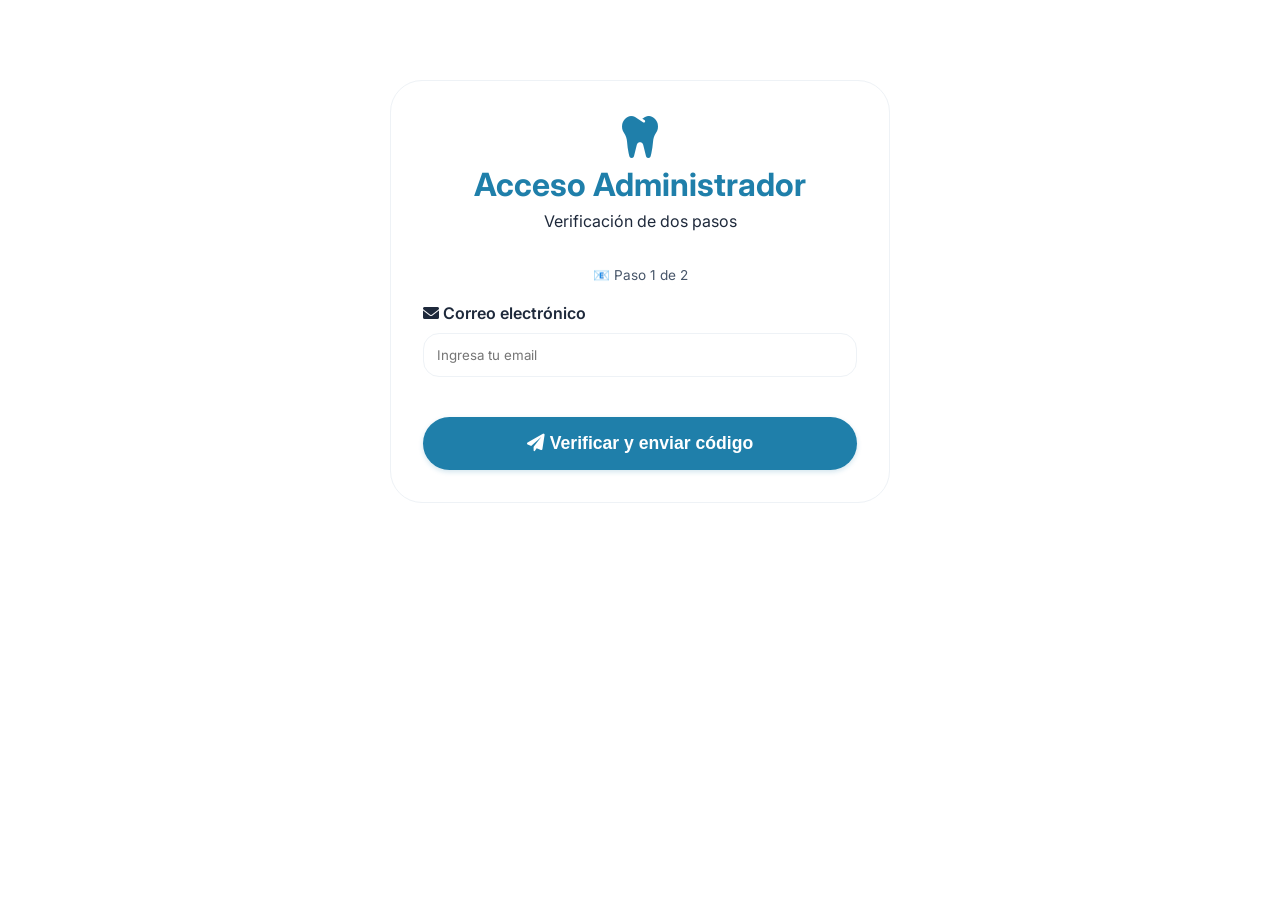
==== admin.html @ 34b49a48 "new changes!" ====
<!DOCTYPE html>
<html lang="es">
<head>
    <meta charset="UTF-8">
    <meta name="viewport" content="width=device-width, initial-scale=1.0">
    <title>Panel Administrador - DentalCare</title>
    <link href="https://fonts.googleapis.com/css2?family=Inter:wght@400;500;600;700&display=swap" rel="stylesheet">
    <link rel="stylesheet" href="https://cdnjs.cloudflare.com/ajax/libs/font-awesome/6.0.0-beta3/css/all.min.css">
    <link rel="stylesheet" href="styles.css">
    <style>
        .admin-container {
            max-width: 500px;
            margin: 80px auto;
            padding: 2rem;
            background: var(--bg-card-light);
            border-radius: 2rem;
            border: 1px solid var(--border-light);
        }
        .admin-header {
            text-align: center;
            margin-bottom: 2rem;
        }
        .admin-header h1 {
            color: var(--primary);
        }
        .form-group {
            margin-bottom: 1.5rem;
        }
        label {
            display: block;
            font-weight: 600;
            margin-bottom: 0.5rem;
            color: var(--text-light);
        }
        input {
            width: 100%;
            padding: 0.8rem;
            border: 1px solid var(--border-light);
            border-radius: 1rem;
            background: var(--bg-light);
            color: var(--text-light);
        }
        .btn-submit {
            width: 100%;
            padding: 1rem;
            font-size: 1.1rem;
        }
        .alert {
            padding: 1rem;
            border-radius: 1rem;
            margin-bottom: 1rem;
            text-align: center;
        }
        .alert-success {
            background: #d4edda;
            color: #155724;
        }
        .alert-error {
            background: #f8d7da;
            color: #721c24;
        }
        .alert-info {
            background: #d1ecf1;
            color: #0c5460;
        }
        .step {
            text-align: center;
            margin-bottom: 1rem;
            font-size: 0.85rem;
            color: var(--text-muted-light);
        }
        .resend-code {
            text-align: center;
            margin-top: 1rem;
        }
        .resend-code a {
            color: var(--primary);
            cursor: pointer;
            text-decoration: none;
            font-size: 0.85rem;
        }
        .admin-panel {
            max-width: 800px;
            margin: 50px auto;
            padding: 2rem;
            background: var(--bg-card-light);
            border-radius: 2rem;
            border: 1px solid var(--border-light);
        }
        .post-list {
            margin-top: 2rem;
            border-top: 1px solid var(--border-light);
            padding-top: 1rem;
        }
        .post-item {
            background: var(--bg-light);
            padding: 1rem;
            border-radius: 1rem;
            margin-bottom: 1rem;
            display: flex;
            justify-content: space-between;
            align-items: center;
        }
        .delete-btn {
            background: #e74c3c;
            color: white;
            border: none;
            padding: 0.4rem 1rem;
            border-radius: 2rem;
            cursor: pointer;
        }
        textarea {
            width: 100%;
            padding: 0.8rem;
            border: 1px solid var(--border-light);
            border-radius: 1rem;
            background: var(--bg-light);
            color: var(--text-light);
            font-family: inherit;
        }
        .preview-img {
            margin-top: 0.5rem;
            max-width: 200px;
            border-radius: 1rem;
            display: none;
        }
        .hidden {
            display: none;
        }
    </style>
</head>
<body>

<!-- PANTALLA DE VERIFICACIÓN POR CÓDIGO -->
<div id="verificationScreen" class="admin-container">
    <div class="admin-header">
        <i class="fas fa-tooth" style="font-size: 3rem; color: var(--primary);"></i>
        <h1>Acceso Administrador</h1>
        <p>Verificación de dos pasos</p>
    </div>
    
    <div id="verificationStatus"></div>
    
    <!-- PASO 1: Ingresar email -->
    <div id="step1">
        <div class="step">📧 Paso 1 de 2</div>
        <div class="form-group">
            <label><i class="fas fa-envelope"></i> Correo electrónico</label>
            <input type="email" id="adminEmail" placeholder="Ingresa tu email" autocomplete="off">
        </div>
        <button id="sendCodeBtn" class="btn btn-primary btn-submit">
            <i class="fas fa-paper-plane"></i> Verificar y enviar código
        </button>
    </div>
    
    <!-- PASO 2: Ingresar código (oculto inicialmente) -->
    <div id="step2" style="display: none;">
        <div class="step">🔐 Paso 2 de 2</div>
        <div class="form-group">
            <label><i class="fas fa-key"></i> Código de verificación</label>
            <input type="text" id="verificationCode" placeholder="Ej: 123456" maxlength="6" autocomplete="off">
        </div>
        <button id="verifyCodeBtn" class="btn btn-primary btn-submit">
            <i class="fas fa-check-circle"></i> Verificar y acceder
        </button>
        <div class="resend-code">
            <a id="resendCodeLink">📧 Reenviar código</a>
        </div>
    </div>
</div>

<!-- PANEL DE ADMINISTRACIÓN (oculto hasta verificar código) -->
<div id="adminPanel" class="admin-panel" style="display: none;">
    <div class="admin-header">
        <i class="fas fa-tooth" style="font-size: 2.5rem; color: var(--primary);"></i>
        <h1>Panel de Administración</h1>
        <p>Gestiona las publicaciones de la comunidad</p>
        <button id="logoutAdminBtn" class="btn btn-outline" style="margin-top: 0.5rem;">
            <i class="fas fa-sign-out-alt"></i> Cerrar sesión
        </button>
    </div>
    
    <div id="adminPanelStatus"></div>
    
    <form id="createPostForm">
        <div class="form-group">
            <label><i class="fas fa-heading"></i> Título de la publicación</label>
            <input type="text" id="postTitulo" required placeholder="Ej: 5 consejos para una sonrisa saludable">
        </div>

        <div class="form-group">
            <label><i class="fas fa-align-left"></i> Descripción / Contenido</label>
            <textarea id="postDescripcion" rows="4" required placeholder="Escribe el contenido de la publicación..."></textarea>
        </div>

        <div class="form-group">
            <label><i class="fas fa-image"></i> URL de la imagen (opcional)</label>
            <input type="url" id="postImagen" placeholder="https://ejemplo.com/imagen.jpg">
            <img id="imagePreview" class="preview-img" src="#" alt="Vista previa">
        </div>

        <button type="submit" class="btn btn-primary btn-submit">
            <i class="fas fa-paper-plane"></i> Publicar
        </button>
    </form>

    <div class="post-list">
        <h3>📝 Publicaciones existentes</h3>
        <div id="postsList"></div>
    </div>
</div>

<script src="https://www.gstatic.com/firebasejs/9.22.0/firebase-app-compat.js"></script>
<script src="https://www.gstatic.com/firebasejs/9.22.0/firebase-firestore-compat.js"></script>
<script src="https://www.gstatic.com/firebasejs/9.22.0/firebase-auth-compat.js"></script>
<script type="text/javascript" src="https://cdn.jsdelivr.net/npm/@emailjs/browser@4/dist/email.min.js"></script>
<script src="firebase-config.js"></script>

<script>
    // Inicializar EmailJS (cambia por TU PUBLIC KEY)
    (function() {
        emailjs.init({
            publicKey: "S_lKrkyrMZPblJxkm",  // ← REEMPLAZA CON TU PUBLIC KEY
        });
    })();

    let codigoGenerado = null;
    let codigoTimestamp = null;
    let emailActual = null;
    const CODIGO_EXPIRACION_MS = 5 * 60 * 1000; // 5 minutos
    
    // Elementos DOM
    const verificationScreen = document.getElementById('verificationScreen');
    const adminPanel = document.getElementById('adminPanel');
    const step1Div = document.getElementById('step1');
    const step2Div = document.getElementById('step2');
    const sendCodeBtn = document.getElementById('sendCodeBtn');
    const verifyCodeBtn = document.getElementById('verifyCodeBtn');
    const resendCodeLink = document.getElementById('resendCodeLink');
    const adminEmailInput = document.getElementById('adminEmail');
    const verificationCodeInput = document.getElementById('verificationCode');
    const verificationStatus = document.getElementById('verificationStatus');
    const adminPanelStatus = document.getElementById('adminPanelStatus');
    
    function mostrarAlerta(elemento, mensaje, tipo) {
        elemento.innerHTML = `<div class="alert alert-${tipo}">${mensaje}</div>`;
        setTimeout(() => {
            if (elemento.innerHTML.includes(mensaje)) elemento.innerHTML = '';
        }, 5000);
    }
    
    function generarCodigo() {
        return Math.floor(100000 + Math.random() * 900000).toString();
    }
    
    async function enviarCodigoPorEmail(email, codigo) {
        const templateParams = {
            to_email: email,
            codigo: codigo,
            expiracion: "5 minutos"
        };
        
        try {
            await emailjs.send(
                'service_s8261oe',      // ← REEMPLAZA CON TU SERVICE ID
                'template_7xgn3qa', // ← REEMPLAZA CON TU TEMPLATE ID DEL CÓDIGO
                templateParams
            );
            return true;
        } catch (error) {
            console.error('Error EmailJS:', error);
            return false;
        }
    }
    
    // === FUNCIÓN: VERIFICAR SI EL EMAIL ES ADMIN (petición fantasma) ===
    // Esta función intenta escribir un documento temporal en una colección "test"
    // Si las reglas de Firestore lo permiten (solo admin puede escribir), entonces es admin
    async function verificarSiEsAdmin(email) {
        try {
            // Intentar escribir un documento temporal en una colección "admin_test"
            // SOLO el admin con email autorizado puede escribir según las reglas de Firestore
            const testRef = db.collection('admin_test').doc('temp_' + Date.now());
            
            await testRef.set({
                email: email,
                timestamp: firebase.firestore.FieldValue.serverTimestamp(),
                test: true
            });
            
            // Si llegamos aquí, la escritura fue exitosa → ES ADMIN
            // Limpiar el documento de prueba
            await testRef.delete();
            return true;
            
        } catch (error) {
            // Si el error es "permission-denied", NO es admin
            if (error.code === 'permission-denied') {
                console.log('Email no autorizado:', email);
                return false;
            }
            // Otro error (red, etc.)
            console.error('Error en verificación:', error);
            return false;
        }
    }
    
    // === PASO 1: Verificar email (petición fantasma) y enviar código si es admin ===
    sendCodeBtn.addEventListener('click', async () => {
        const email = adminEmailInput.value.trim().toLowerCase();
        
        if (!email) {
            mostrarAlerta(verificationStatus, '❌ Ingresa tu correo electrónico', 'error');
            return;
        }
        
        const originalText = sendCodeBtn.innerHTML;
        sendCodeBtn.disabled = true;
        sendCodeBtn.innerHTML = '<i class="fas fa-spinner fa-pulse"></i> Verificando...';
        
        // 🔒 PETICIÓN FANTASMA: Verificar si el email tiene permisos de admin
        const esAdmin = await verificarSiEsAdmin(email);
        
        if (!esAdmin) {
            mostrarAlerta(verificationStatus, '❌ Este correo no tiene permisos de administrador', 'error');
            sendCodeBtn.disabled = false;
            sendCodeBtn.innerHTML = originalText;
            return;
        }
        
        // ✅ ES ADMIN - Generar y enviar código
        emailActual = email;
        codigoGenerado = generarCodigo();
        codigoTimestamp = Date.now();
        
        sendCodeBtn.innerHTML = '<i class="fas fa-spinner fa-pulse"></i> Enviando código...';
        
        const enviado = await enviarCodigoPorEmail(email, codigoGenerado);
        
        if (enviado) {
            mostrarAlerta(verificationStatus, `✅ Código enviado a ${email}. Revisa tu bandeja de entrada.`, 'success');
            step1Div.style.display = 'none';
            step2Div.style.display = 'block';
            verificationCodeInput.value = '';
            verificationCodeInput.focus();
        } else {
            mostrarAlerta(verificationStatus, '❌ Error al enviar el código. Intenta nuevamente.', 'error');
            codigoGenerado = null;
        }
        
        sendCodeBtn.disabled = false;
        sendCodeBtn.innerHTML = originalText;
    });
    
    // === REENVIAR CÓDIGO ===
    resendCodeLink.addEventListener('click', async () => {
        if (!emailActual) return;
        
        codigoGenerado = generarCodigo();
        codigoTimestamp = Date.now();
        
        mostrarAlerta(verificationStatus, '📧 Reenviando código...', 'info');
        
        const enviado = await enviarCodigoPorEmail(emailActual, codigoGenerado);
        
        if (enviado) {
            mostrarAlerta(verificationStatus, `✅ Nuevo código enviado a ${emailActual}`, 'success');
        } else {
            mostrarAlerta(verificationStatus, '❌ Error al reenviar el código', 'error');
        }
    });
    
    // === PASO 2: Verificar código ===
    verifyCodeBtn.addEventListener('click', async () => {
        const codigoIngresado = verificationCodeInput.value.trim();
        
        if (!codigoIngresado) {
            mostrarAlerta(verificationStatus, '❌ Ingresa el código de verificación', 'error');
            return;
        }
        
        if (!codigoTimestamp || (Date.now() - codigoTimestamp) > CODIGO_EXPIRACION_MS) {
            mostrarAlerta(verificationStatus, '⏰ El código ha expirado. Solicita uno nuevo.', 'error');
            step1Div.style.display = 'block';
            step2Div.style.display = 'none';
            codigoGenerado = null;
            return;
        }
        
        if (codigoIngresado !== codigoGenerado) {
            mostrarAlerta(verificationStatus, '❌ Código incorrecto. Intenta nuevamente.', 'error');
            return;
        }
        
        // ✅ CÓDIGO CORRECTO - ACCEDER AL PANEL
        mostrarAlerta(verificationStatus, '✅ Código verificado. Accediendo al panel...', 'success');
        
        verificationScreen.style.display = 'none';
        adminPanel.style.display = 'block';
        
        cargarPublicaciones();
    });
    
    // === CERRAR SESIÓN ===
    document.getElementById('logoutAdminBtn').addEventListener('click', () => {
        verificationScreen.style.display = 'block';
        adminPanel.style.display = 'none';
        step1Div.style.display = 'block';
        step2Div.style.display = 'none';
        adminEmailInput.value = '';
        verificationCodeInput.value = '';
        codigoGenerado = null;
        codigoTimestamp = null;
        emailActual = null;
        verificationStatus.innerHTML = '';
    });
    
    // === VISTA PREVIA DE IMAGEN ===
    const postImagen = document.getElementById('postImagen');
    const imagePreview = document.getElementById('imagePreview');
    
    if (postImagen) {
        postImagen.addEventListener('input', (e) => {
            if (e.target.value) {
                imagePreview.src = e.target.value;
                imagePreview.style.display = 'block';
            } else {
                imagePreview.style.display = 'none';
            }
        });
    }
    
    // === CREAR PUBLICACIÓN ===
    const createPostForm = document.getElementById('createPostForm');
    if (createPostForm) {
        createPostForm.addEventListener('submit', async (e) => {
            e.preventDefault();
            
            const titulo = document.getElementById('postTitulo').value.trim();
            const descripcion = document.getElementById('postDescripcion').value.trim();
            const imagen = document.getElementById('postImagen').value.trim();
            
            if (!titulo || !descripcion) {
                mostrarAlerta(adminPanelStatus, '❌ Título y descripción son obligatorios', 'error');
                return;
            }
            
            const submitBtn = document.querySelector('#createPostForm button');
            const originalText = submitBtn.innerHTML;
            submitBtn.disabled = true;
            submitBtn.innerHTML = '<i class="fas fa-spinner fa-pulse"></i> Publicando...';
            
            try {
                await db.collection('publicaciones').add({
                    titulo: titulo,
                    descripcion: descripcion,
                    imagen: imagen || null,
                    likes: 0,
                    comentariosCount: 0,
                    fechaCreacion: firebase.firestore.FieldValue.serverTimestamp()
                });
                
                mostrarAlerta(adminPanelStatus, '✅ ¡Publicación creada exitosamente!', 'success');
                document.getElementById('createPostForm').reset();
                imagePreview.style.display = 'none';
                cargarPublicaciones();
                
            } catch (error) {
                console.error(error);
                mostrarAlerta(adminPanelStatus, '❌ Error al publicar: ' + error.message, 'error');
            } finally {
                submitBtn.disabled = false;
                submitBtn.innerHTML = originalText;
            }
        });
    }
    
    // === CARGAR PUBLICACIONES ===
    async function cargarPublicaciones() {
        const container = document.getElementById('postsList');
        if (!container) return;
        
        container.innerHTML = '<div style="text-align:center;"><i class="fas fa-spinner fa-pulse"></i> Cargando...</div>';
        
        try {
            const snapshot = await db.collection('publicaciones')
                .orderBy('fechaCreacion', 'desc')
                .get();
            
            if (snapshot.empty) {
                container.innerHTML = '<div style="text-align:center; color: var(--text-muted-light);">📭 No hay publicaciones aún. Crea la primera arriba.</div>';
                return;
            }
            
            let html = '';
            snapshot.forEach(doc => {
                const data = doc.data();
                const fecha = data.fechaCreacion?.toDate?.()?.toLocaleDateString('es-ES') || 'Reciente';
                html += `
                    <div class="post-item">
                        <div>
                            <strong>📌 ${escapeHtml(data.titulo)}</strong><br>
                            <small><i class="far fa-calendar-alt"></i> ${fecha}</small>
                        </div>
                        <button class="delete-btn" data-id="${doc.id}">
                            <i class="fas fa-trash"></i> Eliminar
                        </button>
                    </div>
                `;
            });
            container.innerHTML = html;
            
            document.querySelectorAll('.delete-btn').forEach(btn => {
                btn.addEventListener('click', async () => {
                    if (confirm('⚠️ ¿Estás seguro de eliminar esta publicación?')) {
                        try {
                            await db.collection('publicaciones').doc(btn.dataset.id).delete();
                            mostrarAlerta(adminPanelStatus, '🗑️ Publicación eliminada', 'success');
                            cargarPublicaciones();
                        } catch (error) {
                            mostrarAlerta(adminPanelStatus, '❌ Error al eliminar', 'error');
                        }
                    }
                });
            });
            
        } catch (error) {
            console.error(error);
            container.innerHTML = '<div style="color: red; text-align:center;">❌ Error al cargar publicaciones</div>';
        }
    }
    
    function escapeHtml(str) {
        if (!str) return '';
        return str.replace(/[&<>]/g, function(m) {
            if (m === '&') return '&amp;';
            if (m === '<') return '&lt;';
            if (m === '>') return '&gt;';
            return m;
        });
    }
</script>
</body>
</html>
---- styles.css ----
/* ============================================
   PALETA DE COLORES GLOBAL (FÁCIL DE MODIFICAR)
   ============================================ */
:root {
  --primary: #1f7faa;
  --primary-dark: #166a8f;
  --primary-light: #e2f0f5;
  --secondary: #0f2b3d;
  --accent: #2c7da0;
  
  --bg-light: #ffffff;
  --bg-card-light: #ffffff;
  --text-light: #1e293b;
  --text-muted-light: #475569;
  --border-light: #eef2f6;
  --shadow-light: 0 8px 20px rgba(0,0,0,0.02);
  
  --bg-dark: #0f172a;
  --bg-card-dark: #1e293b;
  --text-dark: #e2e8f0;
  --text-muted-dark: #cbd5e1;
  --border-dark: #334155;
  
  --price-color: #0f2b3d;
  --stats-color: #0f2b3d;

  --color-whatsapp: #4FCE5D;
  --color-instagram: #F17422;
  --color-facebook: #0865FE;
  
  --border-radius-card: 2rem;
  --border-radius-small: 1rem;
  --transition: all 0.25s ease;
}

body.dark-mode {
  --bg-light: #0f172a;
  --bg-card-light: #1e293b;
  --text-light: #e2e8f0;
  --text-muted-light: #cbd5e1;
  --border-light: #334155;
  --price-color: #facc15;
  --stats-color: #facc15;
}

* {
  margin: 0;
  padding: 0;
  box-sizing: border-box;
}

body {
  font-family: 'Inter', sans-serif;
  background-color: var(--bg-light);
  color: var(--text-light);
  line-height: 1.5;
  scroll-behavior: smooth;
  transition: background-color 0.3s ease, color 0.2s ease;
}

.container {
  max-width: 1280px;
  margin: 0 auto;
  padding: 0 24px;
}

/* ========== NAVBAR ========== */
.navbar {
  position: sticky;
  top: 0;
  background: rgba(255, 255, 255, 0.96);
  backdrop-filter: blur(8px);
  box-shadow: 0 4px 20px rgba(0, 0, 0, 0.03);
  display: flex;
  justify-content: space-between;
  align-items: center;
  padding: 1rem 2rem;
  z-index: 1000;
  flex-wrap: wrap;
}

body.dark-mode .navbar {
  background: rgba(15, 23, 42, 0.96);
  box-shadow: 0 4px 20px rgba(0, 0, 0, 0.3);
}

.logo {
  font-size: 1.6rem;
  font-weight: 800;
  letter-spacing: -0.5px;
  color: var(--secondary);
}

body.dark-mode .logo {
  color: #ffffff;
}

.logo i {
  color: var(--primary);
  margin-right: 6px;
}

nav {
  display: flex;
  gap: 2rem;
}

nav a {
  text-decoration: none;
  font-weight: 500;
  color: var(--text-light);
  transition: 0.2s;
}

nav a:hover {
  color: var(--primary);
}

.actions {
  display: flex;
  gap: 0.75rem;
  align-items: center;
}

.btn {
  border: none;
  font-weight: 600;
  border-radius: 40px;
  cursor: pointer;
  transition: var(--transition);
  font-size: 0.9rem;
  padding: 0.5rem 1.2rem;
}

.btn-primary {
  background: var(--primary);
  color: white;
  box-shadow: 0 2px 5px rgba(31, 127, 170, 0.2);
}

.btn-primary:hover {
  background: var(--primary-dark);
  transform: scale(0.97);
}

.btn-outline {
  background: transparent;
  border: 1px solid #cbd5e1;
  color: var(--text-light);
}

.btn-outline:hover {
  background: var(--primary-light);
  border-color: var(--primary);
}

.btn-outline-light {
  background: rgba(255,255,255,0.15);
  backdrop-filter: blur(4px);
  border: 1px solid rgba(255,255,255,0.4);
  color: white;
}

.btn-large {
  padding: 0.85rem 2rem;
  font-size: 1rem;
}

.menu-toggle {
  display: none;
  font-size: 1.8rem;
  cursor: pointer;
  background: none;
}

.dark-mode-nav-btn {
  background: transparent;
  border: 1px solid #cbd5e1;
  border-radius: 40px;
  padding: 0.5rem 1rem;
  cursor: pointer;
  font-size: 1rem;
}

body.dark-mode .dark-mode-nav-btn {
  border-color: #475569;
  color: #facc15;
}

/* ========== HERO ========== */
.hero {
  position: relative;
  min-height: 90vh;
  display: flex;
  align-items: center;
  background: linear-gradient(135deg, #e9f5fa 0%, #ffffff 100%);
  overflow: hidden;
}

body.dark-mode .hero {
  background: linear-gradient(135deg, #0b2b36 0%, #0f172a 100%);
}

.hero-overlay {
  position: absolute;
  inset: 0;
  background: radial-gradient(circle at 80% 30%, rgba(44,125,160,0.02) 0%, transparent 70%);
}

.hero-content {
  position: relative;
  z-index: 2;
  max-width: 600px;
  margin-left: 8%;
  padding: 2rem;
}

.hero-badge {
  background: var(--primary-light);
  color: var(--primary);
  padding: 0.3rem 1rem;
  border-radius: 40px;
  font-size: 0.8rem;
  font-weight: 600;
  display: inline-block;
  margin-bottom: 1rem;
}

.hero-content h1 {
  font-size: 3.4rem;
  font-weight: 800;
  line-height: 1.2;
  margin-bottom: 1rem;
}

.highlight {
  color: var(--primary);
}

.hero-content p {
  font-size: 1.1rem;
  color: var(--text-muted-light);
  margin-bottom: 2rem;
}

.hero-buttons {
  display: flex;
  gap: 1rem;
  flex-wrap: wrap;
  margin-bottom: 1.5rem;
}

.hero-stats {
  display: flex;
  gap: 2rem;
  margin-top: 1rem;
}

.hero-stats div span {
  font-weight: 800;
  font-size: 1.5rem;
  color: var(--stats-color);
}

body.dark-mode .hero-stats div span {
  color: #facc15;
}

.hero-image-bg {
  position: absolute;
  right: 0;
  top: 0;
  width: 45%;
  height: 100%;
  background-image: url('https://images.unsplash.com/photo-1588776814546-1ffcf47267a5?q=80&w=1470&auto=format');
  background-size: cover;
  background-position: center;
  border-radius: 80px 0 0 80px;
  opacity: 0.9;
}

/* ========== SECCIONES GENERALES ========== */
.section-header {
  text-align: center;
  margin-bottom: 3rem;
}

.section-tag {
  background: var(--primary-light);
  color: var(--primary);
  padding: 0.2rem 1rem;
  border-radius: 30px;
  font-size: 0.8rem;
  font-weight: 600;
  display: inline-block;
  margin-bottom: 1rem;
}

.section-header h2 {
  font-size: 2.3rem;
  font-weight: 700;
  margin-bottom: 0.5rem;
}

.services, .products, .testimonials, .contact, .gallery {
  padding: 5rem 0;
}

/* ========== SERVICIOS ========== */
.services-grid {
  display: grid;
  grid-template-columns: repeat(auto-fit, minmax(290px, 1fr));
  gap: 2rem;
}

.service-card {
  background: var(--bg-card-light);
  border-radius: var(--border-radius-card);
  padding: 2rem;
  transition: var(--transition);
  box-shadow: var(--shadow-light);
  border: 1px solid var(--border-light);
}

.service-card:hover {
  transform: translateY(-6px);
  border-color: var(--primary-light);
  box-shadow: 0 20px 30px -12px rgba(0,0,0,0.1);
}

.service-icon {
  font-size: 2.8rem;
  color: var(--primary);
  margin-bottom: 1rem;
}

/* ========== PRODUCTOS ========== */
.products-slider {
  display: flex;
  flex-wrap: wrap;
  gap: 2rem;
  justify-content: center;
}

.product-card {
  background: var(--bg-card-light);
  border-radius: var(--border-radius-card);
  padding: 1.8rem;
  text-align: center;
  width: 260px;
  transition: var(--transition);
  border: 1px solid var(--border-light);
  position: relative;
  overflow: hidden;
}

.product-card::before {
  content: '';
  position: absolute;
  top: 0;
  left: 0;
  right: 0;
  height: 4px;
  background: linear-gradient(90deg, var(--primary), var(--accent));
  transform: scaleX(0);
  transition: transform 0.3s ease;
}

.product-card:hover::before {
  transform: scaleX(1);
}

.product-card:hover {
  transform: translateY(-8px);
  box-shadow: 0 20px 30px -12px rgba(0,0,0,0.15);
  border-color: var(--primary-light);
}

.product-img {
  font-size: 3rem;
  color: var(--primary);
  margin-bottom: 1rem;
}

.product-card h4 {
  font-size: 1.2rem;
  font-weight: 700;
  margin-bottom: 0.8rem;
}

.product-card p {
  font-size: 0.85rem;
  color: var(--text-muted-light);
  margin-bottom: 1rem;
  line-height: 1.4;
}

.price {
  font-weight: 800;
  font-size: 1.5rem;
  margin: 0.8rem 0;
  color: var(--price-color);
}

body.dark-mode .price {
  color: #facc15;
  text-shadow: 0 0 2px rgba(250, 204, 21, 0.3);
}

.products-note {
  text-align: center;
  margin-top: 2rem;
  font-size: 0.8rem;
  color: var(--text-muted-light);
}

/* ========== GALERÍA BENTO GRID ========== */
.bento-grid {
  display: grid;
  grid-template-columns: repeat(4, 1fr);
  grid-auto-rows: minmax(50px, auto);
  gap: 20px;
  background-color: var(--bg-light);
  padding: 40px;
}

.bento-item {
  position: relative;
  overflow: hidden;
  cursor: pointer;
  border-radius: 20px;
  transition: transform 0.3s ease, box-shadow 0.3s ease;
}

.bento-item img {
  width: 100%;
  height: 100%;
  object-fit: cover;
  display: block;
  transition: transform 0.4s ease;
}

.bento-item:hover img {
  transform: scale(1.03);
}

.bento-item:hover {
  transform: translateY(-3px);
  box-shadow: 0 10px 20px rgba(0,0,0,0.1);
}

.bento-overlay {
  position: absolute;
  bottom: 0;
  left: 0;
  right: 0;
  background: linear-gradient(transparent, rgba(0,0,0,0.7));
  padding: 1rem;
  color: white;
  font-weight: 600;
  opacity: 0;
  transition: opacity 0.3s;
  pointer-events: none;
  border-radius: 0 0 20px 20px;
}

.bento-item:hover .bento-overlay {
  opacity: 1;
}

.bento-1 {
  grid-column: span 2;
  grid-row: span 2;
  height: 380px;
}

.bento-2 {
  grid-column: span 1;
  grid-row: span 1;
  height: 185px;
}

.bento-3 {
  grid-column: span 1;
  grid-row: span 1;
  height: 185px;
}

.bento-4 {
  grid-column: span 1;
  grid-row: span 2;
  height: 185px;
}

.bento-5 {
  grid-column: span 1;
  grid-row: span 1;
  height: 185px;
}

@media (max-width: 900px) {
  .bento-grid {
    grid-template-columns: repeat(2, 1fr);
    gap: 8px;
  }
  .bento-1, .bento-2, .bento-3, .bento-4, .bento-5 {
    grid-column: span 1;
    grid-row: span 1;
    height: auto;
    min-height: 200px;
  }
}

@media (max-width: 600px) {
  .bento-grid {
    gap: 6px;
  }
  .bento-item {
    border-radius: 12px;
  }
}

/* ========== CORRECCIÓN ESPACIO EXTRA EN PUBLICACIONES ========== */
.publications-page {
  padding-top: 0;
  margin-top: 0;
}

.publications-page .navbar {
  position: sticky;
  top: 0;
  margin: 0;
  padding: 1rem 2rem;
}

body.publications-page {
  padding-top: 0 !important;
  margin-top: 0 !important;
}

/* ========== CORRECCIÓN PERFIL USUARIO MODO OSCURO ========== */
body.dark-mode .user-profile-container .user-profile-btn {
  background: var(--bg-card-dark) !important;
  border: 1px solid var(--border-dark) !important;
  color: var(--text-dark) !important;
}

body.dark-mode .user-profile-container .user-profile-btn i {
  color: var(--primary-light) !important;
}

body.dark-mode .user-profile-container .user-profile-btn span {
  color: var(--text-dark) !important;
}

.user-profile-container .user-profile-btn {
  transition: all 0.2s ease;
}

.user-profile-container .user-profile-btn:hover {
  transform: translateY(-2px);
}

/* ========== PÁGINA DE PUBLICACIONES ========== */
.publications-page {
  padding: 3rem 0 5rem 0;
  min-height: calc(100vh - 300px);
}

.publications-container {
  max-width: 800px;
  margin: 0 auto;
}

.publications-header {
  text-align: center;
  margin-bottom: 3rem;
}

.publications-header h1 {
  font-size: 2.2rem;
  color: var(--primary);
  margin-bottom: 0.5rem;
}

.facebook-feed {
  display: flex;
  flex-direction: column;
  gap: 1.5rem;
}

.facebook-post {
  background: var(--bg-card-light);
  border-radius: var(--border-radius-small);
  box-shadow: 0 1px 3px rgba(0,0,0,0.08), 0 4px 12px rgba(0,0,0,0.05);
  overflow: hidden;
  transition: var(--transition);
  border: 1px solid var(--border-light);
  animation: fadeInUp 0.4s ease;
}

@keyframes fadeInUp {
  from {
    opacity: 0;
    transform: translateY(20px);
  }
  to {
    opacity: 1;
    transform: translateY(0);
  }
}

.post-header {
  display: flex;
  align-items: center;
  gap: 12px;
  padding: 1rem 1.2rem;
}

.post-avatar {
  width: 48px;
  height: 48px;
  background: linear-gradient(135deg, var(--primary), var(--accent));
  border-radius: 50%;
  display: flex;
  align-items: center;
  justify-content: center;
  color: white;
  font-size: 1.5rem;
}

.post-author-info h4 {
  font-size: 1rem;
  font-weight: 700;
  margin-bottom: 2px;
}

.post-author-info span {
  font-size: 0.75rem;
  color: #7f8c8d;
}

.post-image {
  width: 100%;
  max-height: 450px;
  object-fit: cover;
}

.post-content {
  padding: 1rem 1.2rem;
}

.post-title {
  font-size: 1.2rem;
  font-weight: 700;
  margin-bottom: 0.75rem;
}

.post-description {
  color: var(--text-muted-light);
  line-height: 1.5;
  margin-bottom: 1rem;
}

.post-stats {
  display: flex;
  gap: 1rem;
  padding: 0.5rem 1.2rem 1rem;
  border-top: 1px solid var(--border-light);
  color: #7f8c8d;
  font-size: 0.8rem;
}

.post-stats i {
  margin-right: 5px;
}

.pagination-controls {
  display: flex;
  justify-content: center;
  align-items: center;
  gap: 1.5rem;
  margin-top: 3rem;
  padding: 1rem;
}

.page-info {
  font-weight: 600;
  color: var(--text-muted-light);
  background: var(--bg-card-light);
  padding: 0.5rem 1rem;
  border-radius: 40px;
  border: 1px solid var(--border-light);
}

.pagination-controls button:disabled {
  opacity: 0.5;
  cursor: not-allowed;
}

.loading-pubs {
  text-align: center;
  padding: 2rem;
  color: var(--text-muted-light);
}

/* ========== TESTIMONIOS ========== */
.testimonial-grid {
  display: grid;
  grid-template-columns: repeat(auto-fit, minmax(280px, 1fr));
  gap: 2rem;
}

.testimonial-card {
  background: var(--bg-card-light);
  border-radius: 1.8rem;
  padding: 1.8rem;
  box-shadow: var(--shadow-light);
  border: 1px solid var(--border-light);
}

.stars {
  color: #f5b042;
  font-size: 1.2rem;
  letter-spacing: 3px;
}

.client {
  display: flex;
  align-items: center;
  gap: 0.8rem;
  margin-top: 1.5rem;
}

.client img {
  width: 44px;
  height: 44px;
  border-radius: 50%;
  object-fit: cover;
}

/* ========== CONTACTO ========== */
.contact-container {
  display: flex;
  flex-wrap: wrap;
  gap: 8rem;
}

.contact-info {
  flex: 1;
}

.contact-details {
  list-style: none;
  margin: 2rem 0;
}

.contact-details li {
  margin-bottom: 1rem;
  display: flex;
  align-items: center;
  gap: 0.7rem;
}

.social-links a {
  background: var(--primary-light);
  display: inline-flex;
  padding: 0.6rem;
  border-radius: 8px;
  margin-right: 0.8rem;
  color: var(--primary);
  transition: var(--transition);
}

.social-links a:hover {
  background: var(--primary);
  color: white;
  transform: translateY(-2px);
}

.contact-form {
  flex: 1;
  background: var(--bg-card-light);
  padding: 2rem;
  border-radius: var(--border-radius-card);
  box-shadow: 0 20px 35px -12px rgba(0,0,0,0.05);
  border: 1px solid var(--border-light);
}

.form-row {
  display: flex;
  gap: 1rem;
  flex-wrap: wrap;
}

input, select, textarea {
  width: 100%;
  padding: 0.9rem;
  margin-bottom: 1rem;
  border: 1px solid var(--border-light);
  border-radius: var(--border-radius-small);
  font-family: inherit;
  background: var(--bg-card-light);
  color: var(--text-light);
  transition: var(--transition);
}

input:focus, select:focus, textarea:focus {
  outline: none;
  border-color: var(--primary);
  box-shadow: 0 0 0 3px rgba(31, 127, 170, 0.1);
}

.btn-block {
  width: 100%;
  justify-content: center;
  align-items: center;
  display: flex;
  gap: 8px;
  height: 40px;
}

.form-feedback {
  margin-top: 1rem;
  font-size: 0.85rem;
}

/* ========== FOOTER ========== */
footer {
  background: var(--secondary);
  color: #cddfe7;
  padding-top: 3rem;
}

.footer-content {
  max-width: 1280px;
  margin: auto;
  display: flex;
  flex-wrap: wrap;
  justify-content: space-between;
  gap: 2rem;
  padding: 0 2rem;
}

.footer-col .logo {
  color: white;
  margin-bottom: 0.5rem;
}

.footer-col a {
  display: block;
  color: #b9d0db;
  text-decoration: none;
  margin-bottom: 0.6rem;
  font-size: 0.9rem;
  transition: var(--transition);
}

.footer-col a:hover {
  color: white;
  transform: translateX(4px);
}

.footer-bottom {
  text-align: center;
  padding: 1.5rem;
  border-top: 1px solid #1f4d5e;
  margin-top: 2rem;
}

/* ========== MODAL ========== */
.modal {
  display: none;
  position: fixed;
  top: 0; left: 0;
  width: 100%; height: 100%;
  background: rgba(0,0,0,0.5);
  justify-content: center;
  align-items: center;
  z-index: 1100;
}

.modal-content {
  background: var(--bg-card-light);
  max-width: 420px;
  padding: 2rem;
  border-radius: var(--border-radius-card);
  text-align: center;
  color: var(--text-light);
}

.survey-options {
  display: flex;
  gap: 1rem;
  justify-content: center;
  margin: 1rem 0;
}

.survey-opt {
  background: var(--primary-light);
  border: none;
  padding: 0.5rem 1rem;
  border-radius: 40px;
  font-weight: 500;
  cursor: pointer;
  transition: var(--transition);
}

.survey-opt:hover {
  background: var(--primary);
  color: white;
}

.close-modal {
  float: right;
  font-size: 1.8rem;
  cursor: pointer;
  transition: var(--transition);
}

.close-modal:hover {
  color: var(--primary);
}

/* ========== RESPONSIVE ========== */
@media (max-width: 900px) {
  .menu-toggle {
    display: block;
  }
  nav {
    display: none;
    width: 100%;
    flex-direction: column;
    gap: 1rem;
    margin-top: 1rem;
    background: var(--bg-card-light);
    padding: 1rem;
    border-radius: var(--border-radius-small);
  }
  nav.active {
    display: flex;
  }
  .hero-content h1 {
    font-size: 2.2rem;
  }
  .hero-image-bg {
    opacity: 0.2;
    width: 100%;
  }
  .hero-content {
    margin: 0 auto;
    text-align: center;
  }
  .hero-stats {
    justify-content: center;
  }
  .actions {
    flex-wrap: wrap;
  }
}

@media (max-width: 600px) {
  .section-header h2 {
    font-size: 1.8rem;
  }
  .product-card {
    width: 100%;
    max-width: 280px;
  }
  .pagination-controls {
    gap: 0.8rem;
  }
}

/* ========== MODALES PROFESIONALES ========== */
.auth-modal .modal-container {
  background: var(--bg-card-light);
  border-radius: 2rem;
  padding: 2rem;
  max-width: 420px;
  width: 90%;
  box-shadow: 0 25px 50px rgba(0,0,0,0.2);
  animation: modalFadeIn 0.3s ease;
}

@keyframes modalFadeIn {
  from {
    opacity: 0;
    transform: scale(0.95);
  }
  to {
    opacity: 1;
    transform: scale(1);
  }
}

.auth-modal h2 {
  font-size: 1.6rem;
  margin-bottom: 1.5rem;
  color: var(--primary);
  display: flex;
  align-items: center;
  gap: 10px;
}

.auth-modal input {
  width: 100%;
  padding: 0.9rem 1rem;
  margin-bottom: 1rem;
  border: 1px solid var(--border-light);
  border-radius: 1rem;
  background: var(--bg-light);
  color: var(--text-light);
  font-size: 0.95rem;
  transition: all 0.2s;
}

.auth-modal input:focus {
  outline: none;
  border-color: var(--primary);
  box-shadow: 0 0 0 3px rgba(31, 127, 170, 0.1);
}

.auth-modal .btn-primary {
  width: 100%;
  padding: 0.9rem;
  font-size: 1rem;
  margin-top: 0.5rem;
}

.auth-modal .close-btn {
  margin-top: 1.2rem;
  background: none;
  border: none;
  color: var(--text-muted-light);
  cursor: pointer;
  font-size: 0.9rem;
  transition: color 0.2s;
}

.auth-modal .close-btn:hover {
  color: var(--primary);
}

.auth-modal .error-msg {
  color: #e74c3c;
  font-size: 0.8rem;
  margin-top: 0.8rem;
  text-align: center;
}

body.dark-mode .comments-section {
  background: var(--bg-dark);
}

body.dark-mode .comment-item {
  background: var(--bg-card-dark);
  border-color: var(--border-dark);
}

body.dark-mode .comment-author {
  color: var(--primary-light);
}

body.dark-mode .add-comment input {
  background: var(--bg-card-dark);
  border-color: var(--border-dark);
  color: var(--text-dark);
}

body.dark-mode .post-stats span:hover {
  color: var(--primary-light);
}

/* ========== PROMO COMUNIDAD / PUBLICACIONES ========== */
.community-promo {
  padding: 2rem 0;
  background: linear-gradient(135deg, #e9f5fa 0%, #ffffff 100%);
}

body.dark-mode .community-promo {
  background: linear-gradient(135deg, #0b2b36 0%, #0f172a 100%);
}

.promo-card {
  background: var(--bg-card-light);
  border-radius: 2rem;
  display: flex;
  flex-wrap: wrap;
  align-items: center;
  justify-content: space-between;
  padding: 2.5rem;
  gap: 2rem;
  border: 1px solid var(--border-light);
  box-shadow: 0 10px 30px rgba(0,0,0,0.05);
}

.promo-content {
  flex: 2;
  min-width: 250px;
}

.promo-content h2 {
  font-size: 1.8rem;
  margin-bottom: 1rem;
}

.promo-content p {
  color: var(--text-muted-light);
  margin-bottom: 1.5rem;
  line-height: 1.6;
}

.promo-image {
  flex: 1;
  display: flex;
  gap: 1.5rem;
  justify-content: center;
  align-items: center;
  font-size: 3rem;
  color: var(--primary);
}

.promo-image i {
  background: var(--primary-light);
  padding: 1rem;
  border-radius: 50%;
  transition: transform 0.3s ease;
}

.promo-image i:hover {
  transform: translateY(-5px);
}

@media (max-width: 768px) {
  .promo-card {
    flex-direction: column;
    text-align: center;
  }
  .promo-content h2 {
    font-size: 1.5rem;
  }
}

/* ========== BANNER PROMO EN HERO ========== */
.hero-promo {
  margin-bottom: 1.5rem;
  
}

.hero-promo-link {
  display: inline-flex;
  align-items: center;
  gap: 10px;
  background: rgba(31, 127, 170, 0.15);
  backdrop-filter: blur(8px);
  padding: 0.6rem 1.2rem;
  border-radius: 50px;
  text-decoration: none;
  color: var(--primary);
  font-weight: 500;
  font-size: 0.9rem;
  transition: all 0.3s ease;
  border: 1px solid rgba(31, 127, 170, 0.3);
}

.hero-promo-link:hover {
  background: var(--primary);
  color: white;
  transform: translateX(5px);
}

body.dark-mode .hero-promo-link {
  background: rgba(31, 127, 170, 0.25);
  color: var(--primary-light);
}
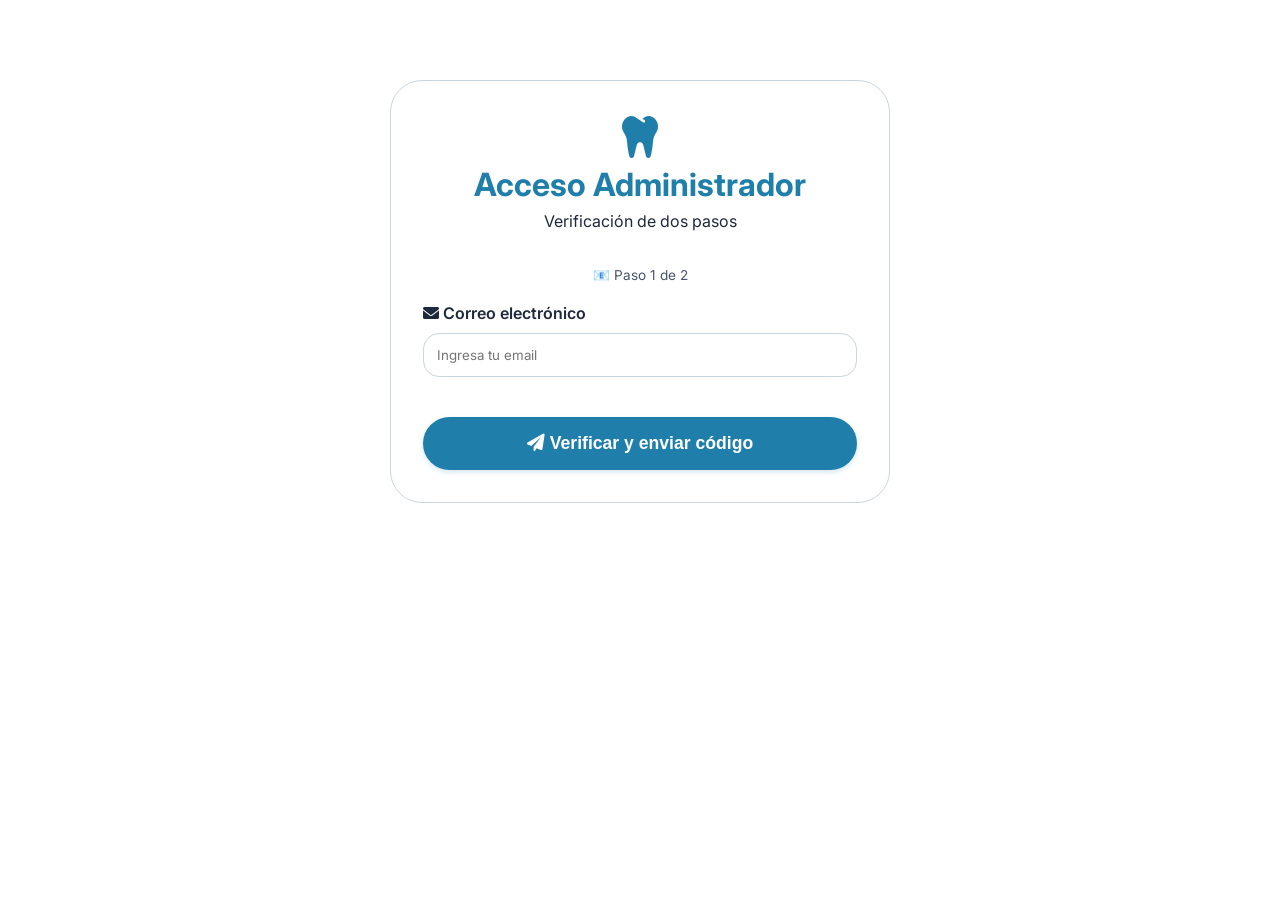
==== commit 96070d8b: "Proteccion de datos sensibles" ====
--- a/admin.html
+++ b/admin.html
@@ -210,6 +210,8 @@
     </div>
 </div>
 
+<script src="config.js"></script>
+
 <script src="https://www.gstatic.com/firebasejs/9.22.0/firebase-app-compat.js"></script>
 <script src="https://www.gstatic.com/firebasejs/9.22.0/firebase-firestore-compat.js"></script>
 <script src="https://www.gstatic.com/firebasejs/9.22.0/firebase-auth-compat.js"></script>
@@ -217,10 +219,17 @@
 <script src="firebase-config.js"></script>
 
 <script>
+
+        // Verificar que CONFIG existe
+    if (typeof CONFIG === 'undefined') {
+        console.error('❌ ERROR: config.js no está cargado. Crea el archivo config.js con tus claves.');
+        alert('Error de configuración. Contacta al administrador.');
+    }
+
     // Inicializar EmailJS (cambia por TU PUBLIC KEY)
     (function() {
         emailjs.init({
-            publicKey: "S_lKrkyrMZPblJxkm",  // ← REEMPLAZA CON TU PUBLIC KEY
+            publicKey: CONFIG.EMAILJS_PUBLIC_KEY,
         });
     })();
 
@@ -262,8 +271,8 @@
         
         try {
             await emailjs.send(
-                'service_s8261oe',      // ← REEMPLAZA CON TU SERVICE ID
-                'template_7xgn3qa', // ← REEMPLAZA CON TU TEMPLATE ID DEL CÓDIGO
+                CONFIG.EMAILJS_SERVICE_ID,
+                CONFIG.EMAILJS_TEMPLATE_CODIGO,
                 templateParams
             );
             return true;
--- a/styles.css
+++ b/styles.css
@@ -12,7 +12,7 @@
   --bg-card-light: #ffffff;
   --text-light: #1e293b;
   --text-muted-light: #475569;
-  --border-light: #eef2f6;
+  --border-light: #cbd5e1;
   --shadow-light: 0 8px 20px rgba(0,0,0,0.02);
   
   --bg-dark: #0f172a;
@@ -145,7 +145,7 @@
 
 .btn-outline {
   background: transparent;
-  border: 1px solid #cbd5e1;
+  border: 1px solid var(--border-light);
   color: var(--text-light);
 }
 
@@ -155,10 +155,35 @@
 }
 
 .btn-outline-light {
-  background: rgba(255,255,255,0.15);
-  backdrop-filter: blur(4px);
-  border: 1px solid rgba(255,255,255,0.4);
-  color: white;
+  background: transparent;
+  border: 1px solid var(--primary-light);
+  color: var(--text-light);
+}
+
+.btn-outline-light:hover {
+  background: var(--primary-light);
+  border-color: var(--primary);
+}
+
+body.dark-mode .btn-outline-light {
+  background: transparent;
+  border: 1px solid var(--border-light);
+}
+
+body.dark-mode .btn-outline-light:hover {
+  background: rgba(31, 127, 170, 0.2);
+  border-color: var(--primary);
+}
+
+
+
+body.dark-mode .btn-outline {
+  border-color: var(--border-dark);
+}
+    
+body.dark-mode .btn-outline:hover {
+  background: rgba(31, 127, 170, 0.2);
+  border-color: var(--primary);
 }
 
 .btn-large {
